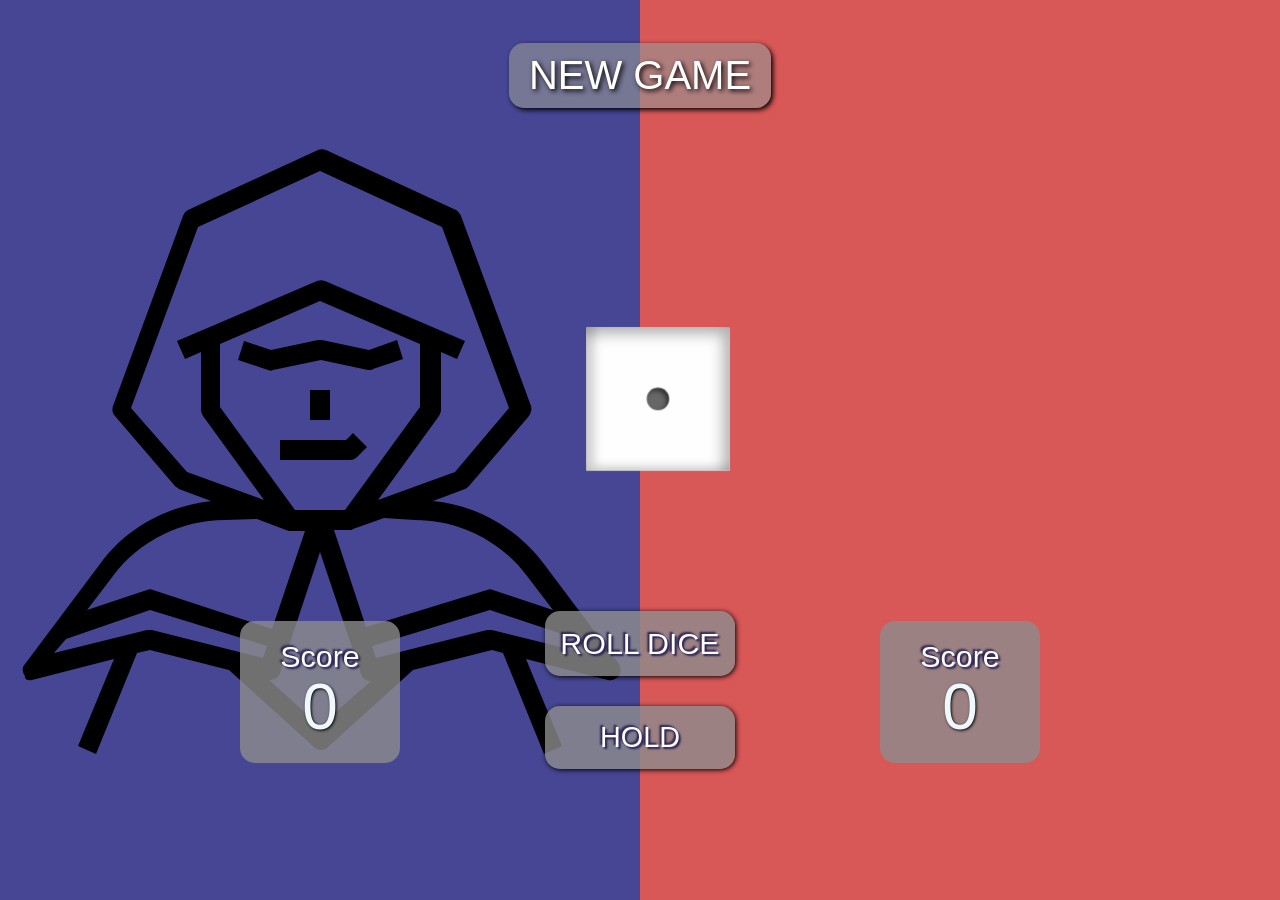
==== index.html @ d494096e "first commit" ====
<!DOCTYPE html>
<html lang="en">
<head>
    <meta charset="UTF-8">
    <meta http-equiv="X-UA-Compatible" content="IE=edge">
    <meta name="viewport" content="width=device-width, initial-scale=1.0">
    <title>Le super jeu de dés</title>
    <link rel="stylesheet" href="assets/css/reset.css">
    <link rel="stylesheet" href="assets/css/style.css">
</head>
<body>
    <main>
        
        <div class="containerInfos">
            <div class="newGame">
                <button >
                    <h2><i></i> NEW GAME</h2>
                </button>
            </div>
            <div class="diceContainer">
                <div class="dice">
                    <ol class="dice-list even-roll" data-roll="1" id="die-1">
                      <li class="dice-item" data-side="1">
                        <span class="dot"></span>
                      </li>
                      <li class="dice-item" data-side="2">
                        <span class="dot"></span>
                        <span class="dot"></span>
                      </li>
                      <li class="dice-item" data-side="3">
                        <span class="dot"></span>
                        <span class="dot"></span>
                        <span class="dot"></span>
                      </li>
                      <li class="dice-item" data-side="4">
                        <span class="dot"></span>
                        <span class="dot"></span>
                        <span class="dot"></span>
                        <span class="dot"></span>
                      </li>
                      <li class="dice-item" data-side="5">
                        <span class="dot"></span>
                        <span class="dot"></span>
                        <span class="dot"></span>
                        <span class="dot"></span>
                        <span class="dot"></span>
                      </li>
                      <li class="dice-item" data-side="6">
                        <span class="dot"></span>
                        <span class="dot"></span>
                        <span class="dot"></span>
                        <span class="dot"></span>
                        <span class="dot"></span>
                        <span class="dot"></span>
                      </li>
                    </ol>  
                </div>
            </div>
            <div class="player">
                    <button class="playerRoll">ROLL DICE</button>
                    <button class="playerHold">HOLD</button>
            </div>
        </div>

        <div class="container">
            <div class="player1">
                <div class="player1Name">
                    <h2></h2>
                    <p class="roundScore1"></p>
                </div>
                <div class=" score scorePlayer1">
                    <h3>Score</h3>
                    <p>0</p>
                </div>
            </div>
            <div class="player2">
                <div class="player2Name">
                    <h2></h2>
                    <p class="roundScore2"></p>
                </div>
                <div class="score scorePlayer2">
                    <h3>Score</h3>
                    <p>0</p>
                </div>
            </div>
        </div>

        
    </main>

    <script src="https://cdnjs.cloudflare.com/ajax/libs/gsap/3.9.1/gsap.min.js"></script>
    <script src="assets/js/script.js"></script>
</body>
</html>
---- assets/css/style.css ----
@charset "UTF-8";
/*
    Création du fond et des espaces de jeu
 */
body {
  font-family: 'Lato', sans-serif;
}

.container {
  width: 100vw;
  position: absolute;
  top: 0;
  z-index: -1;
}

.player1, .player2 {
  display: -webkit-box;
  display: -ms-flexbox;
  display: flex;
  -webkit-box-orient: vertical;
  -webkit-box-direction: normal;
      -ms-flex-direction: column;
          flex-direction: column;
  -webkit-box-align: center;
      -ms-flex-align: center;
          align-items: center;
  position: absolute;
  width: 50%;
  height: 100vh;
}

.player1 {
  left: 0;
  background: #464695 url("../images/AdobeStock_453070106.svg") no-repeat center;
}

.player2 {
  right: 0;
  background: #d85757 url("../images/fichier 1.svg") no-repeat center;
}

.player1Name, .player2Name {
  padding: 1vh 3vw;
  margin-top: 18vh;
  color: white;
  border-radius: 15px;
  text-align: center;
  font-size: 3em;
}

.score {
  position: relative;
  top: 49vh;
  padding: 20px 40px;
  border-radius: 15px;
  background: rgba(141, 140, 140, 0.8);
}

.score h3 {
  text-align: center;
  font-size: 1.9em;
  color: white;
  text-shadow: 2px 2px 2px #251d53, -2px -2px 2px #251d53;
}

/* 
    Création de l'interface des joueurs
*/
.containerInfos {
  width: 100vw;
  height: 100vh;
  display: -ms-grid;
  display: grid;
}

.newGame, .diceContainer, .player {
  margin: 0 auto;
  display: -webkit-box;
  display: -ms-flexbox;
  display: flex;
}

.newGame, .player {
  -webkit-box-orient: vertical;
  -webkit-box-direction: normal;
      -ms-flex-direction: column;
          flex-direction: column;
  -webkit-box-pack: center;
      -ms-flex-pack: center;
          justify-content: center;
  height: 20%;
  min-height: 150px;
}

.newGame button {
  font-size: 2.5em;
  color: white;
  text-shadow: 2px 2px 5px black;
  -webkit-box-shadow: 2px 2px 5px black;
          box-shadow: 2px 2px 5px black;
  background: rgba(150, 150, 150, 0.6);
  border-radius: 15px;
  padding: 10px 20px;
}

.newGame button:hover {
  background: rgba(141, 140, 140, 0.8);
  -webkit-box-shadow: 2px 2px 3px #aaaaaa;
          box-shadow: 2px 2px 3px #aaaaaa;
}

.player {
  -webkit-box-pack: justify;
      -ms-flex-pack: justify;
          justify-content: space-between;
}

.playerRoll, .playerHold {
  background-color: rgba(141, 140, 140, 0.8);
  padding: 15px;
  border-radius: 15px;
  -webkit-box-shadow: 1px 1px 5px black;
          box-shadow: 1px 1px 5px black;
  text-align: center;
  font-size: 1.9em;
  color: white;
  text-shadow: 2px 2px 2px #251d53, -2px -2px 2px #251d53;
}

.playerRoll:hover, .playerHold:hover {
  background-color: rgba(189, 184, 184, 0.8);
  -webkit-box-shadow: none;
          box-shadow: none;
}

.playerHold {
  font-size: 1.8em;
  margin-top: 30px;
}

p {
  text-align: center;
  margin: 5%;
  font-size: 4em;
  color: aliceblue;
  text-shadow: 1px 1px 3px black;
}

/*
    Création du dé
*/
.diceContainer {
  display: -webkit-box;
  display: -ms-flexbox;
  display: flex;
  -webkit-box-pack: center;
      -ms-flex-pack: center;
          justify-content: center;
  -webkit-box-align: center;
      -ms-flex-align: center;
          align-items: center;
  height: 60%;
  min-height: 200px;
}

.dice img {
  width: 200px;
  height: 200px;
}

.dice {
  -webkit-box-align: center;
      -ms-flex-align: center;
          align-items: center;
  display: -ms-grid;
  display: grid;
  grid-gap: 2rem;
  -ms-grid-columns: (minmax(8rem, 1fr))[auto-fit];
      grid-template-columns: repeat(auto-fit, minmax(8rem, 1fr));
  -ms-grid-rows: auto;
      grid-template-rows: auto;
  justify-items: center;
  padding: 2rem;
  -webkit-perspective: 600px;
          perspective: 600px;
}

.dice-list {
  display: -ms-grid;
  display: grid;
  -ms-grid-columns: 1fr;
      grid-template-columns: 1fr;
  -ms-grid-rows: 1fr;
      grid-template-rows: 1fr;
  height: 6rem;
  list-style-type: none;
  -webkit-transform-style: preserve-3d;
          transform-style: preserve-3d;
  width: 6rem;
}

.even-roll {
  -webkit-transition: -webkit-transform 1.5s ease-out;
  transition: -webkit-transform 1.5s ease-out;
  transition: transform 1.5s ease-out;
  transition: transform 1.5s ease-out, -webkit-transform 1.5s ease-out;
}

.odd-roll {
  -webkit-transition: -webkit-transform 1.25s ease-out;
  transition: -webkit-transform 1.25s ease-out;
  transition: transform 1.25s ease-out;
  transition: transform 1.25s ease-out, -webkit-transform 1.25s ease-out;
}

.dice-item {
  background-color: #fefefe;
  -webkit-box-shadow: inset -0.35rem 0.35rem 0.75rem rgba(0, 0, 0, 0.3), inset 0.5rem -0.25rem 0.5rem rgba(0, 0, 0, 0.15);
          box-shadow: inset -0.35rem 0.35rem 0.75rem rgba(0, 0, 0, 0.3), inset 0.5rem -0.25rem 0.5rem rgba(0, 0, 0, 0.15);
  display: -ms-grid;
  display: grid;
  -ms-grid-column: 1;
  grid-column: 1;
  -ms-grid-row: 1;
  grid-row: 1;
      grid-template-areas: "one two three" "four five six" "seven eight nine";
  -ms-grid-columns: (1fr)[3];
      grid-template-columns: repeat(3, 1fr);
  -ms-grid-rows: (1fr)[3];
      grid-template-rows: repeat(3, 1fr);
  height: 100%;
  padding: 1rem;
  width: 100%;
}

.dot {
  -ms-flex-item-align: center;
      -ms-grid-row-align: center;
      align-self: center;
  background-color: #676767;
  border-radius: 50%;
  -webkit-box-shadow: inset -0.15rem 0.15rem 0.25rem rgba(0, 0, 0, 0.5);
          box-shadow: inset -0.15rem 0.15rem 0.25rem rgba(0, 0, 0, 0.5);
  display: block;
  height: 1.25rem;
  -ms-grid-column-align: center;
      justify-self: center;
  width: 1.25rem;
}

.even-roll[data-roll="1"] {
  -webkit-transform: rotateX(360deg) rotateY(720deg) rotateZ(360deg);
          transform: rotateX(360deg) rotateY(720deg) rotateZ(360deg);
}

.even-roll[data-roll="2"] {
  -webkit-transform: rotateX(450deg) rotateY(720deg) rotateZ(360deg);
          transform: rotateX(450deg) rotateY(720deg) rotateZ(360deg);
}

.even-roll[data-roll="3"] {
  -webkit-transform: rotateX(360deg) rotateY(630deg) rotateZ(360deg);
          transform: rotateX(360deg) rotateY(630deg) rotateZ(360deg);
}

.even-roll[data-roll="4"] {
  -webkit-transform: rotateX(360deg) rotateY(810deg) rotateZ(360deg);
          transform: rotateX(360deg) rotateY(810deg) rotateZ(360deg);
}

.even-roll[data-roll="5"] {
  -webkit-transform: rotateX(270deg) rotateY(720deg) rotateZ(360deg);
          transform: rotateX(270deg) rotateY(720deg) rotateZ(360deg);
}

.even-roll[data-roll="6"] {
  -webkit-transform: rotateX(360deg) rotateY(900deg) rotateZ(360deg);
          transform: rotateX(360deg) rotateY(900deg) rotateZ(360deg);
}

.odd-roll[data-roll="1"] {
  -webkit-transform: rotateX(-360deg) rotateY(-720deg) rotateZ(-360deg);
          transform: rotateX(-360deg) rotateY(-720deg) rotateZ(-360deg);
}

.odd-roll[data-roll="2"] {
  -webkit-transform: rotateX(-270deg) rotateY(-720deg) rotateZ(-360deg);
          transform: rotateX(-270deg) rotateY(-720deg) rotateZ(-360deg);
}

.odd-roll[data-roll="3"] {
  -webkit-transform: rotateX(-360deg) rotateY(-810deg) rotateZ(-360deg);
          transform: rotateX(-360deg) rotateY(-810deg) rotateZ(-360deg);
}

.odd-roll[data-roll="4"] {
  -webkit-transform: rotateX(-360deg) rotateY(-630deg) rotateZ(-360deg);
          transform: rotateX(-360deg) rotateY(-630deg) rotateZ(-360deg);
}

.odd-roll[data-roll="5"] {
  -webkit-transform: rotateX(-450deg) rotateY(-720deg) rotateZ(-360deg);
          transform: rotateX(-450deg) rotateY(-720deg) rotateZ(-360deg);
}

.odd-roll[data-roll="6"] {
  -webkit-transform: rotateX(-360deg) rotateY(-900deg) rotateZ(-360deg);
          transform: rotateX(-360deg) rotateY(-900deg) rotateZ(-360deg);
}

[data-side="1"] {
  -webkit-transform: rotate3d(0, 0, 0, 90deg) translateZ(4rem);
          transform: rotate3d(0, 0, 0, 90deg) translateZ(4rem);
}

[data-side="2"] {
  -webkit-transform: rotate3d(-1, 0, 0, 90deg) translateZ(4rem);
          transform: rotate3d(-1, 0, 0, 90deg) translateZ(4rem);
}

[data-side="3"] {
  -webkit-transform: rotate3d(0, 1, 0, 90deg) translateZ(4rem);
          transform: rotate3d(0, 1, 0, 90deg) translateZ(4rem);
}

[data-side="4"] {
  -webkit-transform: rotate3d(0, -1, 0, 90deg) translateZ(4rem);
          transform: rotate3d(0, -1, 0, 90deg) translateZ(4rem);
}

[data-side="5"] {
  -webkit-transform: rotate3d(1, 0, 0, 90deg) translateZ(4rem);
          transform: rotate3d(1, 0, 0, 90deg) translateZ(4rem);
}

[data-side="6"] {
  -webkit-transform: rotate3d(1, 0, 0, 180deg) translateZ(4rem);
          transform: rotate3d(1, 0, 0, 180deg) translateZ(4rem);
}

[data-side="1"] .dot:nth-of-type(1) {
  -ms-grid-row: 2;
  -ms-grid-column: 2;
  grid-area: five;
}

[data-side="2"] .dot:nth-of-type(1) {
  -ms-grid-row: 1;
  -ms-grid-column: 1;
  grid-area: one;
}

[data-side="2"] .dot:nth-of-type(2) {
  -ms-grid-row: 3;
  -ms-grid-column: 3;
  grid-area: nine;
}

[data-side="3"] .dot:nth-of-type(1) {
  -ms-grid-row: 1;
  -ms-grid-column: 1;
  grid-area: one;
}

[data-side="3"] .dot:nth-of-type(2) {
  -ms-grid-row: 2;
  -ms-grid-column: 2;
  grid-area: five;
}

[data-side="3"] .dot:nth-of-type(3) {
  -ms-grid-row: 3;
  -ms-grid-column: 3;
  grid-area: nine;
}

[data-side="4"] .dot:nth-of-type(1) {
  -ms-grid-row: 1;
  -ms-grid-column: 1;
  grid-area: one;
}

[data-side="4"] .dot:nth-of-type(2) {
  -ms-grid-row: 1;
  -ms-grid-column: 3;
  grid-area: three;
}

[data-side="4"] .dot:nth-of-type(3) {
  -ms-grid-row: 3;
  -ms-grid-column: 1;
  grid-area: seven;
}

[data-side="4"] .dot:nth-of-type(4) {
  -ms-grid-row: 3;
  -ms-grid-column: 3;
  grid-area: nine;
}

[data-side="5"] .dot:nth-of-type(1) {
  -ms-grid-row: 1;
  -ms-grid-column: 1;
  grid-area: one;
}

[data-side="5"] .dot:nth-of-type(2) {
  -ms-grid-row: 1;
  -ms-grid-column: 3;
  grid-area: three;
}

[data-side="5"] .dot:nth-of-type(3) {
  -ms-grid-row: 2;
  -ms-grid-column: 2;
  grid-area: five;
}

[data-side="5"] .dot:nth-of-type(4) {
  -ms-grid-row: 3;
  -ms-grid-column: 1;
  grid-area: seven;
}

[data-side="5"] .dot:nth-of-type(5) {
  -ms-grid-row: 3;
  -ms-grid-column: 3;
  grid-area: nine;
}

[data-side="6"] .dot:nth-of-type(1) {
  -ms-grid-row: 1;
  -ms-grid-column: 1;
  grid-area: one;
}

[data-side="6"] .dot:nth-of-type(2) {
  -ms-grid-row: 1;
  -ms-grid-column: 3;
  grid-area: three;
}

[data-side="6"] .dot:nth-of-type(3) {
  -ms-grid-row: 2;
  -ms-grid-column: 1;
  grid-area: four;
}

[data-side="6"] .dot:nth-of-type(4) {
  -ms-grid-row: 2;
  -ms-grid-column: 3;
  grid-area: six;
}

[data-side="6"] .dot:nth-of-type(5) {
  -ms-grid-row: 3;
  -ms-grid-column: 1;
  grid-area: seven;
}

[data-side="6"] .dot:nth-of-type(6) {
  -ms-grid-row: 3;
  -ms-grid-column: 3;
  grid-area: nine;
}
/*# sourceMappingURL=style.css.map */
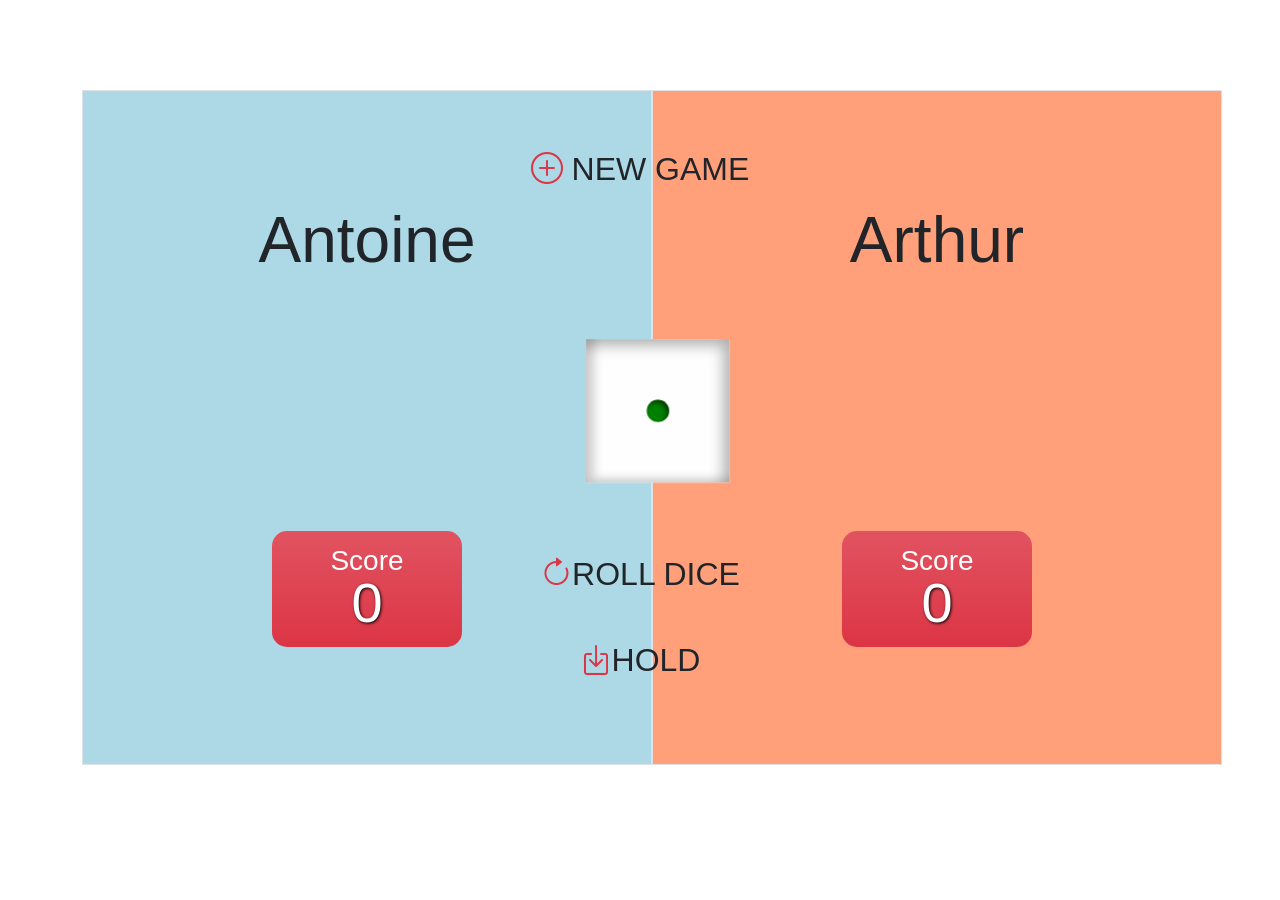
==== commit 159b9c7c: "fixed desktop bootstrap version" ====
--- a/index.html
+++ b/index.html
@@ -5,23 +5,24 @@
     <meta http-equiv="X-UA-Compatible" content="IE=edge">
     <meta name="viewport" content="width=device-width, initial-scale=1.0">
     <title>Le super jeu de dés</title>
+    <link href="https://cdn.jsdelivr.net/npm/bootstrap@5.1.3/dist/css/bootstrap.min.css" rel="stylesheet" integrity="sha384-1BmE4kWBq78iYhFldvKuhfTAU6auU8tT94WrHftjDbrCEXSU1oBoqyl2QvZ6jIW3" crossorigin="anonymous">
+    <link rel="stylesheet" href="https://cdn.jsdelivr.net/npm/bootstrap-icons@1.8.1/font/bootstrap-icons.css">
     <link rel="stylesheet" href="assets/css/reset.css">
     <link rel="stylesheet" href="assets/css/style.css">
 </head>
 <body>
-    <main>
-        
-        <div class="containerInfos">
-            <div class="newGame">
-                <button >
-                    <h2><i></i> NEW GAME</h2>
+    <main class="container position-absolute h-75 w-100 ">  
+        <div class="containerInfos container w-100 h-75 row align-items-center py-1 px-1">
+            <div class="newGame m-auto d-flex flex-column justify-content-center col-4">
+                <button class=" btn fs-2 text-center">
+                    <h2><i class="bi bi-plus-circle text-danger"></i> NEW GAME</h2>
                 </button>
             </div>
-            <div class="diceContainer">
+            <div class="diceContainer m-auto d-flex">
                 <div class="dice">
                     <ol class="dice-list even-roll" data-roll="1" id="die-1">
                       <li class="dice-item" data-side="1">
-                        <span class="dot"></span>
+                        <span class="dot dot_1"></span>
                       </li>
                       <li class="dice-item" data-side="2">
                         <span class="dot"></span>
@@ -56,34 +57,35 @@
                     </ol>  
                 </div>
             </div>
-            <div class="player">
-                    <button class="playerRoll">ROLL DICE</button>
-                    <button class="playerHold">HOLD</button>
+            <div class="player m-auto d-flex flex-column justify-content-space-between col-4">
+                    <button class="playerRoll btn fs-2  text-center"><i class="bi bi-arrow-clockwise text-danger"></i>ROLL DICE</button>
+                    <button class="playerHold btn fs-2 text-center my-4"><i class="bi bi-box-arrow-in-down text-danger"></i>HOLD</button>
             </div>
         </div>
-
-        <div class="container">
-            <div class="player1">
-                <div class="player1Name">
-                    <h2></h2>
-                    <p class="roundScore1"></p>
+        <div class="containerPlayer container position-absolute w-100 h-100 p-auto">
+            <div class="player1 position-absolute start-0 w-50 h-100 w-sm-100 f-sm-50 d-flex flex-column align-items-center justify-content-around border col-4">
+                <div class="player1Name text-center">
+                    <h2>Antoine</h2>
+                    <h4 class="win1 text-white fs-1 my-4 text-center"></h4>
+                    <p class="roundScore1 text-center m-5 text-white "></p>
                 </div>
-                <div class=" score scorePlayer1">
+                <div class=" score scorePlayer1 position-relative fs-3 bg-danger bg-gradient position-relative px-5 py-3 text-center text-white col-4">
                     <h3>Score</h3>
                     <p>0</p>
                 </div>
             </div>
-            <div class="player2">
-                <div class="player2Name">
-                    <h2></h2>
-                    <p class="roundScore2"></p>
+            <div class="player2 position-absolute end-0 w-50 h-100 w-sm-100 f-sm-50 d-flex flex-column align-items-center justify-content-around border col-4">
+                <div class="player2Name text-center">
+                    <h2>Arthur</h2>
+                    <h4 class="win2 text-white fs-1 my-4 text-center"></h4>
+                    <p class="roundScore2 text-center m-5 text-white"></p>
                 </div>
-                <div class="score scorePlayer2">
-                    <h3>Score</h3>
+                <div class="score scorePlayer2 position-relative fs-3 bg-danger bg-gradient position-relative px-5 py-3 text-center text-white col-4">
+                    <h3 >Score</h3>
                     <p>0</p>
                 </div>
             </div>
-        </div>
+            
 
         
     </main>
--- a/assets/css/style.css
+++ b/assets/css/style.css
@@ -4,146 +4,70 @@
  */
 body {
   font-family: 'Lato', sans-serif;
-}
-
-.container {
-  width: 100vw;
-  position: absolute;
-  top: 0;
-  z-index: -1;
-}
-
-.player1, .player2 {
   display: -webkit-box;
   display: -ms-flexbox;
   display: flex;
-  -webkit-box-orient: vertical;
-  -webkit-box-direction: normal;
-      -ms-flex-direction: column;
-          flex-direction: column;
+  -webkit-box-pack: center;
+      -ms-flex-pack: center;
+          justify-content: center;
   -webkit-box-align: center;
       -ms-flex-align: center;
           align-items: center;
-  position: absolute;
-  width: 50%;
-  height: 100vh;
+}
+
+.container {
+  top: 10%;
+  margin: auto;
+}
+
+.containerPlayer {
+  z-index: -1;
+  top: 0;
 }
 
 .player1 {
-  left: 0;
-  background: #464695 url("../images/AdobeStock_453070106.svg") no-repeat center;
+  background-color: lightblue;
 }
 
 .player2 {
-  right: 0;
-  background: #d85757 url("../images/fichier 1.svg") no-repeat center;
+  background-color: lightsalmon;
 }
 
 .player1Name, .player2Name {
-  padding: 1vh 3vw;
-  margin-top: 18vh;
-  color: white;
-  border-radius: 15px;
-  text-align: center;
-  font-size: 3em;
+  height: 10vh;
+  font-size: 4em;
+}
+
+p {
+  font-size: 2em;
+}
+
+/*
+  class active
+*/
+.active {
+  background-color: #ececec;
 }
 
 .score {
-  position: relative;
-  top: 49vh;
   padding: 20px 40px;
   border-radius: 15px;
-  background: rgba(141, 140, 140, 0.8);
-}
-
-.score h3 {
-  text-align: center;
-  font-size: 1.9em;
-  color: white;
-  text-shadow: 2px 2px 2px #251d53, -2px -2px 2px #251d53;
 }
 
 /* 
     Création de l'interface des joueurs
 */
-.containerInfos {
+.newGame, .player {
+  min-height: 150px;
+}
+
+p {
+  text-shadow: 1px 1px 3px black;
+}
+
+.win {
   width: 100vw;
-  height: 100vh;
-  display: -ms-grid;
-  display: grid;
-}
-
-.newGame, .diceContainer, .player {
-  margin: 0 auto;
-  display: -webkit-box;
-  display: -ms-flexbox;
-  display: flex;
-}
-
-.newGame, .player {
-  -webkit-box-orient: vertical;
-  -webkit-box-direction: normal;
-      -ms-flex-direction: column;
-          flex-direction: column;
-  -webkit-box-pack: center;
-      -ms-flex-pack: center;
-          justify-content: center;
-  height: 20%;
-  min-height: 150px;
-}
-
-.newGame button {
-  font-size: 2.5em;
-  color: white;
-  text-shadow: 2px 2px 5px black;
-  -webkit-box-shadow: 2px 2px 5px black;
-          box-shadow: 2px 2px 5px black;
-  background: rgba(150, 150, 150, 0.6);
-  border-radius: 15px;
-  padding: 10px 20px;
-}
-
-.newGame button:hover {
-  background: rgba(141, 140, 140, 0.8);
-  -webkit-box-shadow: 2px 2px 3px #aaaaaa;
-          box-shadow: 2px 2px 3px #aaaaaa;
-}
-
-.player {
-  -webkit-box-pack: justify;
-      -ms-flex-pack: justify;
-          justify-content: space-between;
-}
-
-.playerRoll, .playerHold {
-  background-color: rgba(141, 140, 140, 0.8);
-  padding: 15px;
-  border-radius: 15px;
-  -webkit-box-shadow: 1px 1px 5px black;
-          box-shadow: 1px 1px 5px black;
-  text-align: center;
-  font-size: 1.9em;
-  color: white;
-  text-shadow: 2px 2px 2px #251d53, -2px -2px 2px #251d53;
-}
-
-.playerRoll:hover, .playerHold:hover {
-  background-color: rgba(189, 184, 184, 0.8);
-  -webkit-box-shadow: none;
-          box-shadow: none;
-}
-
-.playerHold {
-  font-size: 1.8em;
-  margin-top: 30px;
-}
-
-p {
-  text-align: center;
-  margin: 5%;
-  font-size: 4em;
-  color: aliceblue;
-  text-shadow: 1px 1px 3px black;
+  background-color: #e0ae6d;
 }
 
 /*
@@ -163,11 +87,6 @@
   min-height: 200px;
 }
 
-.dice img {
-  width: 200px;
-  height: 200px;
-}
-
 .dice {
   -webkit-box-align: center;
       -ms-flex-align: center;
@@ -197,6 +116,7 @@
   -webkit-transform-style: preserve-3d;
           transform-style: preserve-3d;
   width: 6rem;
+  border-radius: 15px;
 }
 
 .even-roll {
@@ -230,16 +150,16 @@
       grid-template-columns: repeat(3, 1fr);
   -ms-grid-rows: (1fr)[3];
       grid-template-rows: repeat(3, 1fr);
-  height: 100%;
+  height: 133%;
   padding: 1rem;
-  width: 100%;
+  width: 133%;
 }
 
 .dot {
   -ms-flex-item-align: center;
       -ms-grid-row-align: center;
       align-self: center;
-  background-color: #676767;
+  background-color: #ff3a3a;
   border-radius: 50%;
   -webkit-box-shadow: inset -0.15rem 0.15rem 0.25rem rgba(0, 0, 0, 0.5);
           box-shadow: inset -0.15rem 0.15rem 0.25rem rgba(0, 0, 0, 0.5);
@@ -250,6 +170,10 @@
   width: 1.25rem;
 }
 
+.dot_1 {
+  background-color: green;
+}
+
 .even-roll[data-roll="1"] {
   -webkit-transform: rotateX(360deg) rotateY(720deg) rotateZ(360deg);
           transform: rotateX(360deg) rotateY(720deg) rotateZ(360deg);
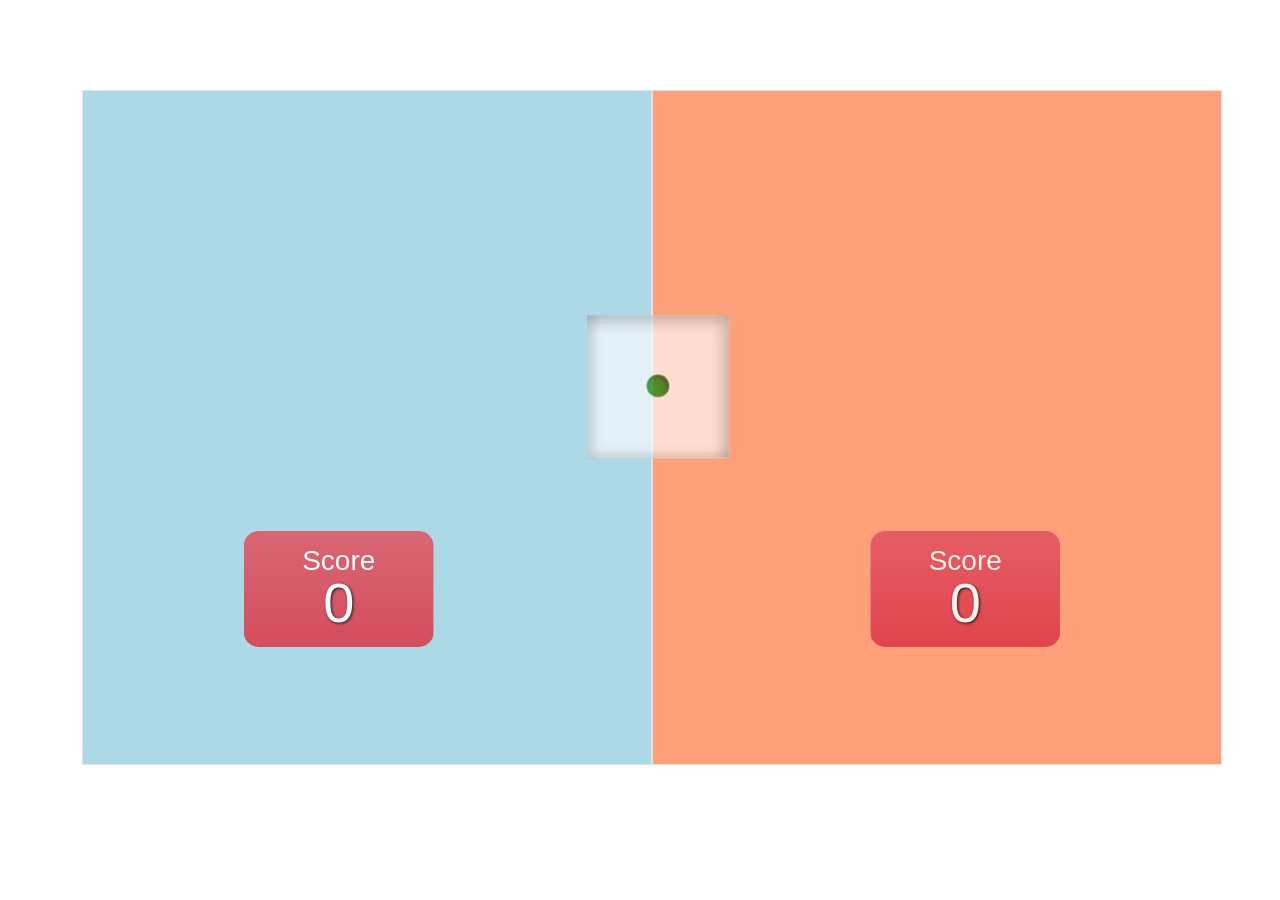
==== commit 6d6439e1: "added gsap openning animation" ====
--- a/index.html
+++ b/index.html
@@ -12,14 +12,14 @@
 </head>
 <body>
     <main class="container position-absolute h-75 w-100 ">  
-        <div class="containerInfos container w-100 h-75 row align-items-center py-1 px-1">
-            <div class="newGame m-auto d-flex flex-column justify-content-center col-4">
+        <div class="containerInfos container w-100 h-75 row align-items-center py-1 px-1 ">
+            <div class="newGame m-auto d-flex flex-column justify-content-center col-4 row">
                 <button class=" btn fs-2 text-center">
                     <h2><i class="bi bi-plus-circle text-danger"></i> NEW GAME</h2>
                 </button>
             </div>
-            <div class="diceContainer m-auto d-flex">
-                <div class="dice">
+            <div class="diceContainer m-auto d-flex justify-content-center align-items-center h-50">
+                <div class="dice p-2">
                     <ol class="dice-list even-roll" data-roll="1" id="die-1">
                       <li class="dice-item" data-side="1">
                         <span class="dot dot_1"></span>
@@ -57,15 +57,15 @@
                     </ol>  
                 </div>
             </div>
-            <div class="player m-auto d-flex flex-column justify-content-space-between col-4">
+            <div class="player m-auto d-flex flex-column justify-content-space-between col-4 row">
                     <button class="playerRoll btn fs-2  text-center"><i class="bi bi-arrow-clockwise text-danger"></i>ROLL DICE</button>
                     <button class="playerHold btn fs-2 text-center my-4"><i class="bi bi-box-arrow-in-down text-danger"></i>HOLD</button>
             </div>
         </div>
         <div class="containerPlayer container position-absolute w-100 h-100 p-auto">
-            <div class="player1 position-absolute start-0 w-50 h-100 w-sm-100 f-sm-50 d-flex flex-column align-items-center justify-content-around border col-4">
+            <div class="player1 position-absolute  start-0 w-50 h-100 w-sm-100 f-sm-50 d-flex flex-column align-items-center justify-content-around border col-4">
                 <div class="player1Name text-center">
-                    <h2>Antoine</h2>
+                    <h2></h2>
                     <h4 class="win1 text-white fs-1 my-4 text-center"></h4>
                     <p class="roundScore1 text-center m-5 text-white "></p>
                 </div>
@@ -74,9 +74,9 @@
                     <p>0</p>
                 </div>
             </div>
-            <div class="player2 position-absolute end-0 w-50 h-100 w-sm-100 f-sm-50 d-flex flex-column align-items-center justify-content-around border col-4">
+            <div class="player2 position-absolute  end-0 w-50 h-100 w-sm-100 f-sm-50 d-flex flex-column align-items-center justify-content-around border col-4">
                 <div class="player2Name text-center">
-                    <h2>Arthur</h2>
+                    <h2></h2>
                     <h4 class="win2 text-white fs-1 my-4 text-center"></h4>
                     <p class="roundScore2 text-center m-5 text-white"></p>
                 </div>
--- a/assets/css/style.css
+++ b/assets/css/style.css
@@ -27,10 +27,14 @@
 
 .player1 {
   background-color: lightblue;
+  top: -100px;
+  opacity: 0;
 }
 
 .player2 {
   background-color: lightsalmon;
+  top: 100px;
+  opacity: 0;
 }
 
 .player1Name, .player2Name {
@@ -54,6 +58,16 @@
   border-radius: 15px;
 }
 
+.scorePlayer1 {
+  opacity: 0;
+  left: -200px;
+}
+
+.scorePlayer2 {
+  opacity: 0;
+  right: -200px;
+}
+
 /* 
     Création de l'interface des joueurs
 */
@@ -61,6 +75,10 @@
   min-height: 150px;
 }
 
+.newGame, .player, .dice {
+  opacity: 0;
+}
+
 p {
   text-shadow: 1px 1px 3px black;
 }
@@ -74,23 +92,11 @@
     Création du dé
 */
 .diceContainer {
-  display: -webkit-box;
-  display: -ms-flexbox;
-  display: flex;
-  -webkit-box-pack: center;
-      -ms-flex-pack: center;
-          justify-content: center;
-  -webkit-box-align: center;
-      -ms-flex-align: center;
-          align-items: center;
   height: 60%;
   min-height: 200px;
 }
 
 .dice {
-  -webkit-box-align: center;
-      -ms-flex-align: center;
-          align-items: center;
   display: -ms-grid;
   display: grid;
   grid-gap: 2rem;
@@ -99,7 +105,6 @@
   -ms-grid-rows: auto;
       grid-template-rows: auto;
   justify-items: center;
-  padding: 2rem;
   -webkit-perspective: 600px;
           perspective: 600px;
 }
@@ -116,7 +121,7 @@
   -webkit-transform-style: preserve-3d;
           transform-style: preserve-3d;
   width: 6rem;
-  border-radius: 15px;
+  border-radius: 50%;
 }
 
 .even-roll {
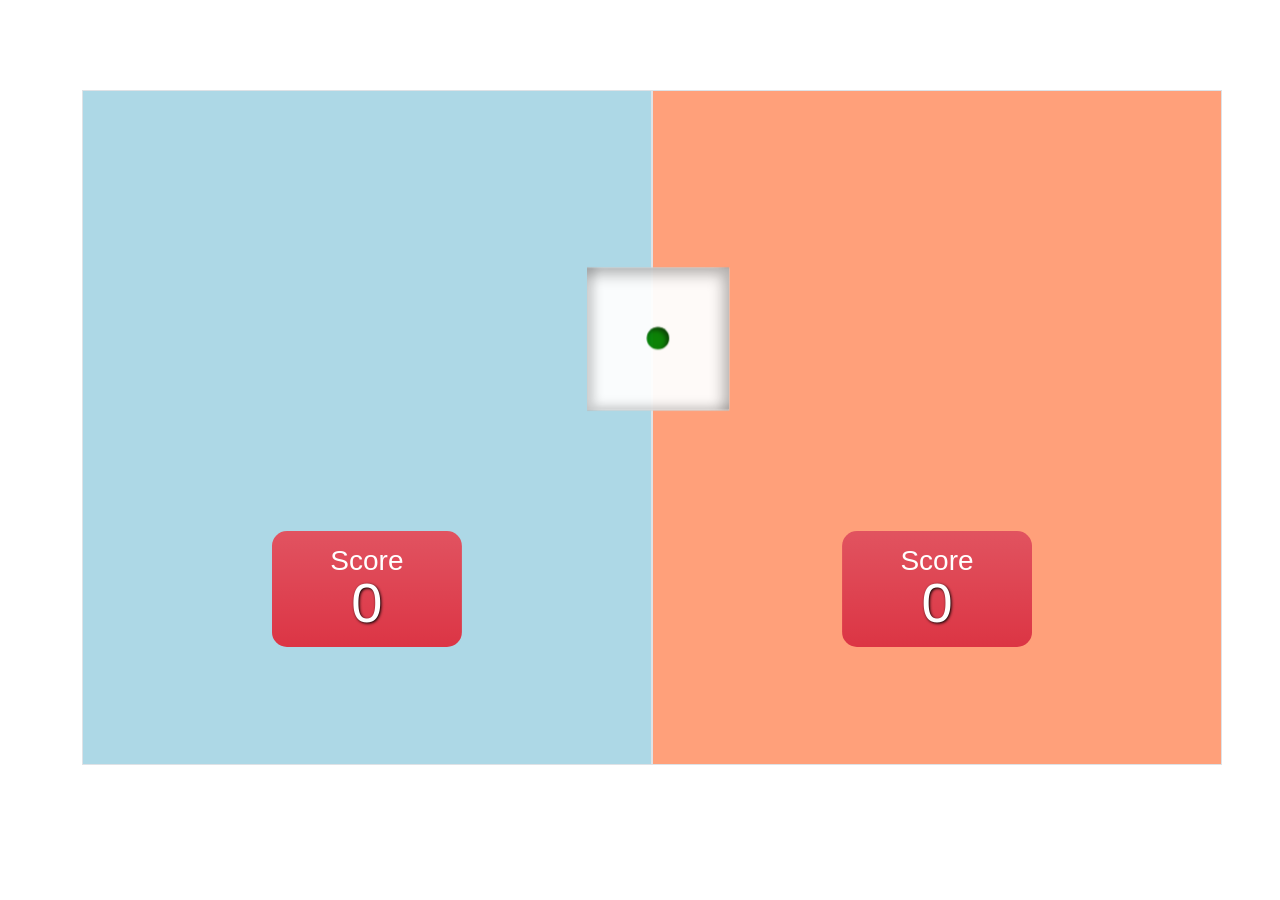
==== commit 6aa9a064: "added bootstrap upgrade" ====
--- a/index.html
+++ b/index.html
@@ -12,13 +12,13 @@
 </head>
 <body>
     <main class="container position-absolute h-75 w-100 ">  
-        <div class="containerInfos container w-100 h-75 row align-items-center py-1 px-1 ">
-            <div class="newGame m-auto d-flex flex-column justify-content-center col-4 row">
+        <div class="containerInfos container w-100 h-75 align-items-center py-1 px-1 ">
+            <div class="newGame m-auto d-flex flex-column justify-content-center col-md-6 col-sm-8 row">
                 <button class=" btn fs-2 text-center">
                     <h2><i class="bi bi-plus-circle text-danger"></i> NEW GAME</h2>
                 </button>
             </div>
-            <div class="diceContainer m-auto d-flex justify-content-center align-items-center h-50">
+            <div class="diceContainer m-auto d-flex justify-content-center align-items-center h-50 row">
                 <div class="dice p-2">
                     <ol class="dice-list even-roll" data-roll="1" id="die-1">
                       <li class="dice-item" data-side="1">
@@ -57,13 +57,14 @@
                     </ol>  
                 </div>
             </div>
-            <div class="player m-auto d-flex flex-column justify-content-space-between col-4 row">
-                    <button class="playerRoll btn fs-2  text-center"><i class="bi bi-arrow-clockwise text-danger"></i>ROLL DICE</button>
-                    <button class="playerHold btn fs-2 text-center my-4"><i class="bi bi-box-arrow-in-down text-danger"></i>HOLD</button>
+            <div class="player m-auto my-2 d-flex flex-column justify-content-space-between col-3 row">
+                    <button class="playerRoll btn fs-5 fs-lg-2 text-center"><i class="bi bi-arrow-clockwise text-danger"></i>ROLL DICE</button>
+                    <button class="playerHold btn fs-5 fs-lg-2 text-center my-4"><i class="bi bi-box-arrow-in-down text-danger"></i>HOLD</button>
             </div>
         </div>
+        
         <div class="containerPlayer container position-absolute w-100 h-100 p-auto">
-            <div class="player1 position-absolute  start-0 w-50 h-100 w-sm-100 f-sm-50 d-flex flex-column align-items-center justify-content-around border col-4">
+            <div class="player1 position-absolute  start-0 w-50 h-100 w-sm-100 f-sm-50 d-flex flex-column align-items-center justify-content-around border">
                 <div class="player1Name text-center">
                     <h2></h2>
                     <h4 class="win1 text-white fs-1 my-4 text-center"></h4>
--- a/assets/css/style.css
+++ b/assets/css/style.css
@@ -88,6 +88,10 @@
   background-color: #e0ae6d;
 }
 
+h4 {
+  opacity: 0;
+}
+
 /*
     Création du dé
 */
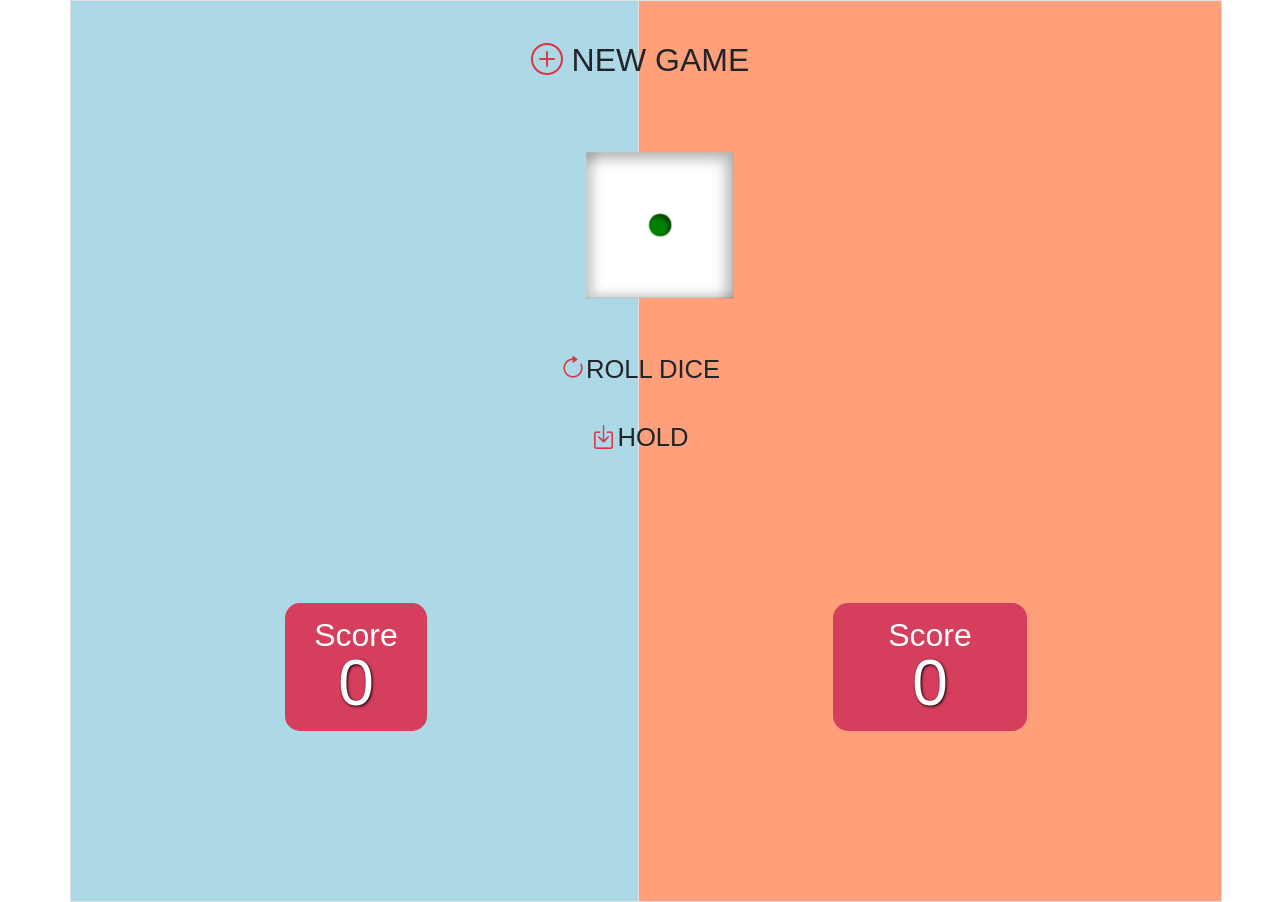
==== commit 8672dc18: "added responsive design" ====
--- a/index.html
+++ b/index.html
@@ -10,87 +10,80 @@
     <link rel="stylesheet" href="assets/css/reset.css">
     <link rel="stylesheet" href="assets/css/style.css">
 </head>
-<body>
-    <main class="container position-absolute h-75 w-100 ">  
-        <div class="containerInfos container w-100 h-75 align-items-center py-1 px-1 ">
-            <div class="newGame m-auto d-flex flex-column justify-content-center col-md-6 col-sm-8 row">
-                <button class=" btn fs-2 text-center">
-                    <h2><i class="bi bi-plus-circle text-danger"></i> NEW GAME</h2>
-                </button>
-            </div>
-            <div class="diceContainer m-auto d-flex justify-content-center align-items-center h-50 row">
-                <div class="dice p-2">
-                    <ol class="dice-list even-roll" data-roll="1" id="die-1">
-                      <li class="dice-item" data-side="1">
-                        <span class="dot dot_1"></span>
-                      </li>
-                      <li class="dice-item" data-side="2">
-                        <span class="dot"></span>
-                        <span class="dot"></span>
-                      </li>
-                      <li class="dice-item" data-side="3">
-                        <span class="dot"></span>
-                        <span class="dot"></span>
-                        <span class="dot"></span>
-                      </li>
-                      <li class="dice-item" data-side="4">
-                        <span class="dot"></span>
-                        <span class="dot"></span>
-                        <span class="dot"></span>
-                        <span class="dot"></span>
-                      </li>
-                      <li class="dice-item" data-side="5">
-                        <span class="dot"></span>
-                        <span class="dot"></span>
-                        <span class="dot"></span>
-                        <span class="dot"></span>
-                        <span class="dot"></span>
-                      </li>
-                      <li class="dice-item" data-side="6">
-                        <span class="dot"></span>
-                        <span class="dot"></span>
-                        <span class="dot"></span>
-                        <span class="dot"></span>
-                        <span class="dot"></span>
-                        <span class="dot"></span>
-                      </li>
-                    </ol>  
-                </div>
-            </div>
-            <div class="player m-auto my-2 d-flex flex-column justify-content-space-between col-3 row">
-                    <button class="playerRoll btn fs-5 fs-lg-2 text-center"><i class="bi bi-arrow-clockwise text-danger"></i>ROLL DICE</button>
-                    <button class="playerHold btn fs-5 fs-lg-2 text-center my-4"><i class="bi bi-box-arrow-in-down text-danger"></i>HOLD</button>
+<body class="border-0">  
+    <div class="containerInfos text-center">
+        <div class="newGame m-auto d-flex flex-column justify-content-center col-md-4 col-sm-8">
+            <button class=" btn fs-2">
+                <h2><i class="bi bi-plus-circle text-danger"></i> NEW GAME</h2>
+            </button>
+        </div>
+        <div class="diceContainer d-flex justify-content-center align-items-center">
+            <div class="dice p-2">
+                <ol class="dice-list even-roll" data-roll="1" id="die-1">
+                  <li class="dice-item" data-side="1">
+                    <span class="dot dot_1"></span>
+                  </li>
+                  <li class="dice-item" data-side="2">
+                    <span class="dot"></span>
+                    <span class="dot"></span>
+                  </li>
+                  <li class="dice-item" data-side="3">
+                    <span class="dot"></span>
+                    <span class="dot"></span>
+                    <span class="dot"></span>
+                  </li>
+                  <li class="dice-item" data-side="4">
+                    <span class="dot"></span>
+                    <span class="dot"></span>
+                    <span class="dot"></span>
+                    <span class="dot"></span>
+                  </li>
+                  <li class="dice-item" data-side="5">
+                    <span class="dot"></span>
+                    <span class="dot"></span>
+                    <span class="dot"></span>
+                    <span class="dot"></span>
+                    <span class="dot"></span>
+                  </li>
+                  <li class="dice-item" data-side="6">
+                    <span class="dot"></span>
+                    <span class="dot"></span>
+                    <span class="dot"></span>
+                    <span class="dot"></span>
+                    <span class="dot"></span>
+                    <span class="dot"></span>
+                  </li>
+                </ol>  
             </div>
         </div>
-        
+        <div class="player m-auto text-center d-flex flex-column justify-content-center align-items-center col-3">
+        <button class="playerRoll btn"><i class="bi bi-arrow-clockwise text-danger"></i>ROLL DICE</button>
+        <button class="playerHold btn my-3"><i class="bi bi-box-arrow-in-down text-danger"></i>HOLD</button>
         <div class="containerPlayer container position-absolute w-100 h-100 p-auto">
-            <div class="player1 position-absolute  start-0 w-50 h-100 w-sm-100 f-sm-50 d-flex flex-column align-items-center justify-content-around border">
-                <div class="player1Name text-center">
-                    <h2></h2>
-                    <h4 class="win1 text-white fs-1 my-4 text-center"></h4>
-                    <p class="roundScore1 text-center m-5 text-white "></p>
-                </div>
-                <div class=" score scorePlayer1 position-relative fs-3 bg-danger bg-gradient position-relative px-5 py-3 text-center text-white col-4">
-                    <h3>Score</h3>
-                    <p>0</p>
-                </div>
-            </div>
-            <div class="player2 position-absolute  end-0 w-50 h-100 w-sm-100 f-sm-50 d-flex flex-column align-items-center justify-content-around border col-4">
-                <div class="player2Name text-center">
-                    <h2></h2>
-                    <h4 class="win2 text-white fs-1 my-4 text-center"></h4>
-                    <p class="roundScore2 text-center m-5 text-white"></p>
-                </div>
-                <div class="score scorePlayer2 position-relative fs-3 bg-danger bg-gradient position-relative px-5 py-3 text-center text-white col-4">
-                    <h3 >Score</h3>
-                    <p>0</p>
-                </div>
-            </div>
-            
-
-        
-    </main>
-
+          <div class="player1 position-relative start-0 w-50 h-100 d-flex flex-column align-items-center justify-content-around border col-6">
+              <div class="player1Name text-center">
+                  <h2></h2>
+                  <h4 class="win1 text-white fs-1 my-4 text-center"></h4>
+                  <p class="roundScore1 text-center m-5 text-white "></p>
+              </div>
+              <div class="score scorePlayer1 position-relative px-auto py-3 text-center text-white col-4 col-md-3">
+                  <h3 >Score</h3>
+                  <p>0</p>
+              </div>
+          </div>
+          <div class="player2 position-absolute end-0 w-50 h-100 d-flex flex-column align-items-center justify-content-around border col-6">
+              <div class="player2Name">
+                  <h2></h2>
+                  <h4 class="win2 text-white fs-1 my-4 text-center"></h4>
+                  <p class="roundScore2 text-center m-5 text-white"></p>
+              </div>
+              <div class="score scorePlayer2 position-relative px-auto py-3 text-center text-white col-4 ">
+                  <h3 >Score</h3>
+                  <p>0</p>
+              </div>
+          </div>
+        </div>
+    </div>
     <script src="https://cdnjs.cloudflare.com/ajax/libs/gsap/3.9.1/gsap.min.js"></script>
     <script src="assets/js/script.js"></script>
 </body>
--- a/assets/css/style.css
+++ b/assets/css/style.css
@@ -4,25 +4,16 @@
  */
 body {
   font-family: 'Lato', sans-serif;
-  display: -webkit-box;
-  display: -ms-flexbox;
-  display: flex;
-  -webkit-box-pack: center;
-      -ms-flex-pack: center;
-          justify-content: center;
-  -webkit-box-align: center;
-      -ms-flex-align: center;
-          align-items: center;
+  padding: auto;
 }
 
 .container {
-  top: 10%;
-  margin: auto;
+  z-index: -1;
 }
 
 .containerPlayer {
-  z-index: -1;
   top: 0;
+  width: 100vw;
 }
 
 .player1 {
@@ -54,8 +45,11 @@
 }
 
 .score {
-  padding: 20px 40px;
+  min-width: 100px;
   border-radius: 15px;
+  padding: auto;
+  font-size: 2em;
+  background-color: #d63e5d;
 }
 
 .scorePlayer1 {
@@ -72,7 +66,7 @@
     Création de l'interface des joueurs
 */
 .newGame, .player {
-  min-height: 150px;
+  min-height: 200px;
 }
 
 .newGame, .player, .dice {
@@ -81,6 +75,10 @@
 
 p {
   text-shadow: 1px 1px 3px black;
+}
+
+.player button {
+  font-size: 1.6em;
 }
 
 .win {
@@ -95,15 +93,10 @@
 /*
     Création du dé
 */
-.diceContainer {
-  height: 60%;
-  min-height: 200px;
-}
-
 .dice {
   display: -ms-grid;
   display: grid;
-  grid-gap: 2rem;
+  grid-gap: 4rem;
   -ms-grid-columns: (minmax(8rem, 1fr))[auto-fit];
       grid-template-columns: repeat(auto-fit, minmax(8rem, 1fr));
   -ms-grid-rows: auto;
@@ -116,16 +109,13 @@
 .dice-list {
   display: -ms-grid;
   display: grid;
-  -ms-grid-columns: 1fr;
-      grid-template-columns: 1fr;
-  -ms-grid-rows: 1fr;
-      grid-template-rows: 1fr;
-  height: 6rem;
+  -ms-grid-columns: 0.5fr;
+      grid-template-columns: 0.5fr;
+  -ms-grid-rows: 0.5fr;
+      grid-template-rows: 0.5fr;
   list-style-type: none;
   -webkit-transform-style: preserve-3d;
           transform-style: preserve-3d;
-  width: 6rem;
-  border-radius: 50%;
 }
 
 .even-roll {
@@ -143,7 +133,7 @@
 }
 
 .dice-item {
-  background-color: #fefefe;
+  background-color: #ffffff;
   -webkit-box-shadow: inset -0.35rem 0.35rem 0.75rem rgba(0, 0, 0, 0.3), inset 0.5rem -0.25rem 0.5rem rgba(0, 0, 0, 0.15);
           box-shadow: inset -0.35rem 0.35rem 0.75rem rgba(0, 0, 0, 0.3), inset 0.5rem -0.25rem 0.5rem rgba(0, 0, 0, 0.15);
   display: -ms-grid;
@@ -159,9 +149,9 @@
       grid-template-columns: repeat(3, 1fr);
   -ms-grid-rows: (1fr)[3];
       grid-template-rows: repeat(3, 1fr);
-  height: 133%;
-  padding: 1rem;
-  width: 133%;
+  height: 100%;
+  padding: 1.1rem;
+  width: 100%;
 }
 
 .dot {
@@ -398,4 +388,24 @@
   -ms-grid-column: 3;
   grid-area: nine;
 }
+
+@media screen and (max-width: 540px) {
+  .container {
+    top: 0;
+    width: 100vw;
+    height: 100%;
+  }
+  .newGame {
+    font-size: 3em;
+  }
+  .score {
+    width: 20%;
+    font-size: 1em;
+    background: rgba(221, 70, 70, 0.4);
+  }
+  .player1Name, .player2Name {
+    margin-top: 25vh;
+    font-size: 1.5em;
+  }
+}
 /*# sourceMappingURL=style.css.map */
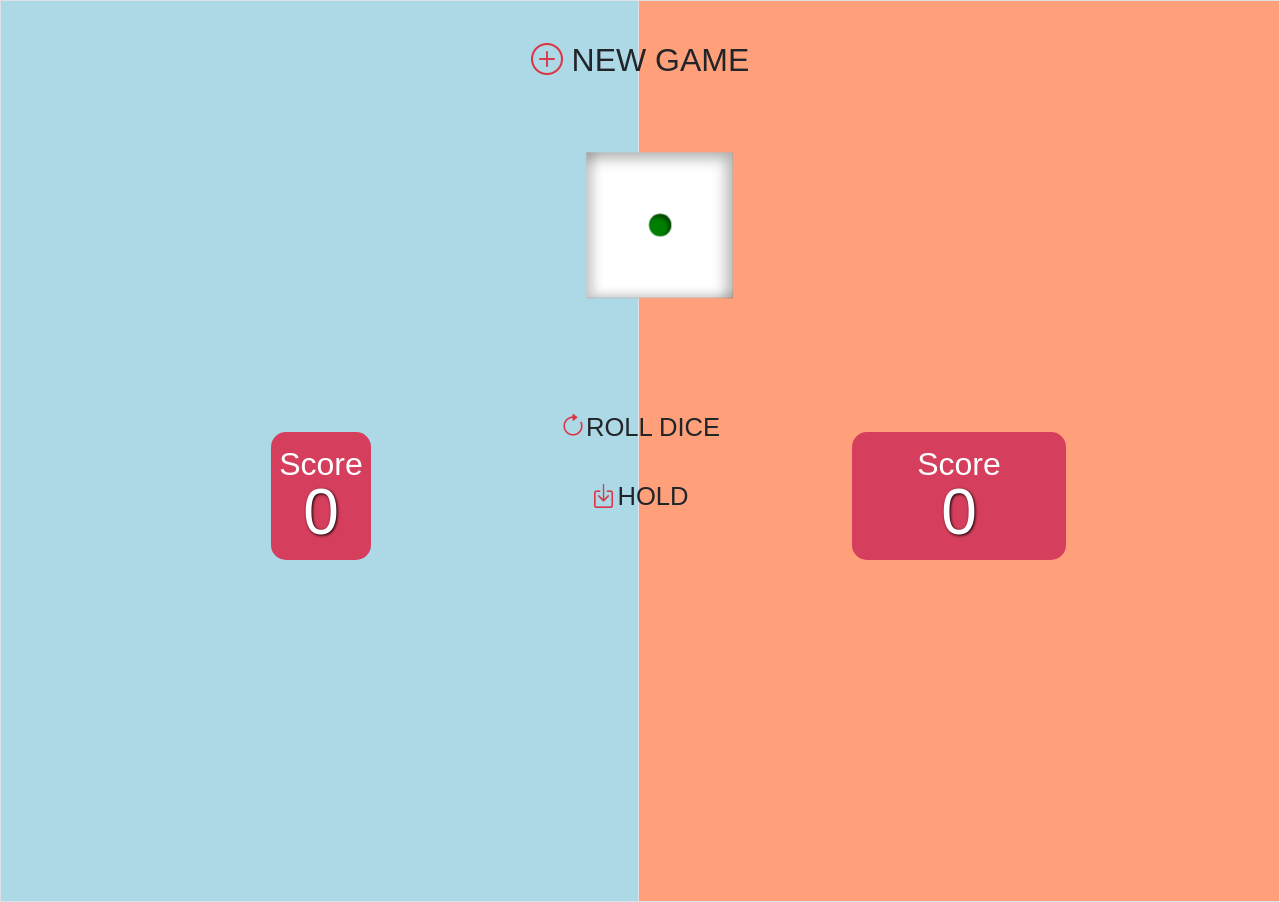
==== commit 068e4ffc: "correction responsive" ====
--- a/index.html
+++ b/index.html
@@ -10,68 +10,69 @@
     <link rel="stylesheet" href="assets/css/reset.css">
     <link rel="stylesheet" href="assets/css/style.css">
 </head>
-<body class="border-0">  
+<body>  
     <div class="containerInfos text-center">
-        <div class="newGame m-auto d-flex flex-column justify-content-center col-md-4 col-sm-8">
+      <div class="newGame m-auto d-flex flex-column justify-content-center col-md-4 col-sm-8">
             <button class=" btn fs-2">
                 <h2><i class="bi bi-plus-circle text-danger"></i> NEW GAME</h2>
             </button>
-        </div>
-        <div class="diceContainer d-flex justify-content-center align-items-center">
-            <div class="dice p-2">
-                <ol class="dice-list even-roll" data-roll="1" id="die-1">
-                  <li class="dice-item" data-side="1">
-                    <span class="dot dot_1"></span>
-                  </li>
-                  <li class="dice-item" data-side="2">
-                    <span class="dot"></span>
-                    <span class="dot"></span>
-                  </li>
-                  <li class="dice-item" data-side="3">
-                    <span class="dot"></span>
-                    <span class="dot"></span>
-                    <span class="dot"></span>
-                  </li>
-                  <li class="dice-item" data-side="4">
-                    <span class="dot"></span>
-                    <span class="dot"></span>
-                    <span class="dot"></span>
-                    <span class="dot"></span>
-                  </li>
-                  <li class="dice-item" data-side="5">
-                    <span class="dot"></span>
-                    <span class="dot"></span>
-                    <span class="dot"></span>
-                    <span class="dot"></span>
-                    <span class="dot"></span>
-                  </li>
-                  <li class="dice-item" data-side="6">
-                    <span class="dot"></span>
-                    <span class="dot"></span>
-                    <span class="dot"></span>
-                    <span class="dot"></span>
-                    <span class="dot"></span>
-                    <span class="dot"></span>
-                  </li>
-                </ol>  
+      </div>
+      <div class="diceContainer d-flex justify-content-center align-items-center">
+          <div class="dice p-2">
+              <ol class="dice-list even-roll" data-roll="1" id="die-1">
+                <li class="dice-item" data-side="1">
+                  <span class="dot dot_1"></span>
+                </li>
+                <li class="dice-item" data-side="2">
+                  <span class="dot"></span>
+                  <span class="dot"></span>
+                </li>
+                <li class="dice-item" data-side="3">
+                  <span class="dot"></span>
+                  <span class="dot"></span>
+                  <span class="dot"></span>
+                </li>
+                <li class="dice-item" data-side="4">
+                  <span class="dot"></span>
+                  <span class="dot"></span>
+                  <span class="dot"></span>
+                  <span class="dot"></span>
+                </li>
+                <li class="dice-item" data-side="5">
+                  <span class="dot"></span>
+                  <span class="dot"></span>
+                  <span class="dot"></span>
+                  <span class="dot"></span>
+                  <span class="dot"></span>
+                </li>
+                <li class="dice-item" data-side="6">
+                  <span class="dot"></span>
+                  <span class="dot"></span>
+                  <span class="dot"></span>
+                  <span class="dot"></span>
+                  <span class="dot"></span>
+                  <span class="dot"></span>
+                </li>
+              </ol>  
+          </div>
+      </div>
+      <div class="player m-auto text-center d-flex flex-column justify-content-center align-items-center col-3">
+        <button class="playerRoll btn"><i class="bi bi-arrow-clockwise text-danger"></i>ROLL DICE</button>
+        <button class="playerHold btn my-3"><i class="bi bi-box-arrow-in-down text-danger"></i>HOLD</button>
+      </div>
+      <div class="containerPlayer position-absolute w-100 h-100 p-auto">
+        <div class="player1 position-relative start-0 w-50 h-100 d-flex flex-column align-items-center justify-content-center border">
+            <div class="player1Name text-center ">
+                <h2></h2>
+                <h4 class="win1 text-white fs-1 my-4 text-center"></h4>
+                <p class="roundScore1 text-center text-white "></p>
+            </div>
+            <div class="score scorePlayer1 position-relative px-auto py-3 text-center text-white">
+                <h3 >Score</h3>
+                <p>0</p>
             </div>
         </div>
-        <div class="player m-auto text-center d-flex flex-column justify-content-center align-items-center col-3">
-        <button class="playerRoll btn"><i class="bi bi-arrow-clockwise text-danger"></i>ROLL DICE</button>
-        <button class="playerHold btn my-3"><i class="bi bi-box-arrow-in-down text-danger"></i>HOLD</button>
-        <div class="containerPlayer container position-absolute w-100 h-100 p-auto">
-          <div class="player1 position-relative start-0 w-50 h-100 d-flex flex-column align-items-center justify-content-around border col-6">
-              <div class="player1Name text-center">
-                  <h2></h2>
-                  <h4 class="win1 text-white fs-1 my-4 text-center"></h4>
-                  <p class="roundScore1 text-center m-5 text-white "></p>
-              </div>
-              <div class="score scorePlayer1 position-relative px-auto py-3 text-center text-white col-4 col-md-3">
-                  <h3 >Score</h3>
-                  <p>0</p>
-              </div>
-          </div>
-          <div class="player2 position-absolute end-0 w-50 h-100 d-flex flex-column align-items-center justify-content-around border col-6">
+        <div class="player2 position-absolute end-0 w-50 h-100 d-flex flex-column align-items-center justify-content-center border ">
               <div class="player2Name">
                   <h2></h2>
                   <h4 class="win2 text-white fs-1 my-4 text-center"></h4>
@@ -81,8 +82,9 @@
                   <h3 >Score</h3>
                   <p>0</p>
               </div>
-          </div>
         </div>
+      </div>
+      </div>
     </div>
     <script src="https://cdnjs.cloudflare.com/ajax/libs/gsap/3.9.1/gsap.min.js"></script>
     <script src="assets/js/script.js"></script>
--- a/assets/css/style.css
+++ b/assets/css/style.css
@@ -7,7 +7,7 @@
   padding: auto;
 }
 
-.container {
+.containerPlayer {
   z-index: -1;
 }
 
@@ -78,6 +78,7 @@
 }
 
 .player button {
+  margin-top: 10vh;
   font-size: 1.6em;
 }
 
@@ -398,14 +399,18 @@
   .newGame {
     font-size: 3em;
   }
-  .score {
-    width: 20%;
-    font-size: 1em;
-    background: rgba(221, 70, 70, 0.4);
-  }
   .player1Name, .player2Name {
-    margin-top: 25vh;
+    margin-top: 15vh;
     font-size: 1.5em;
   }
+  .score {
+    margin-top: 6vh;
+    font-size: 1em;
+    background: rgba(221, 70, 70, 0.8);
+  }
+  .player button {
+    font-size: 1.2em;
+    margin: 5vh auto;
+  }
 }
 /*# sourceMappingURL=style.css.map */
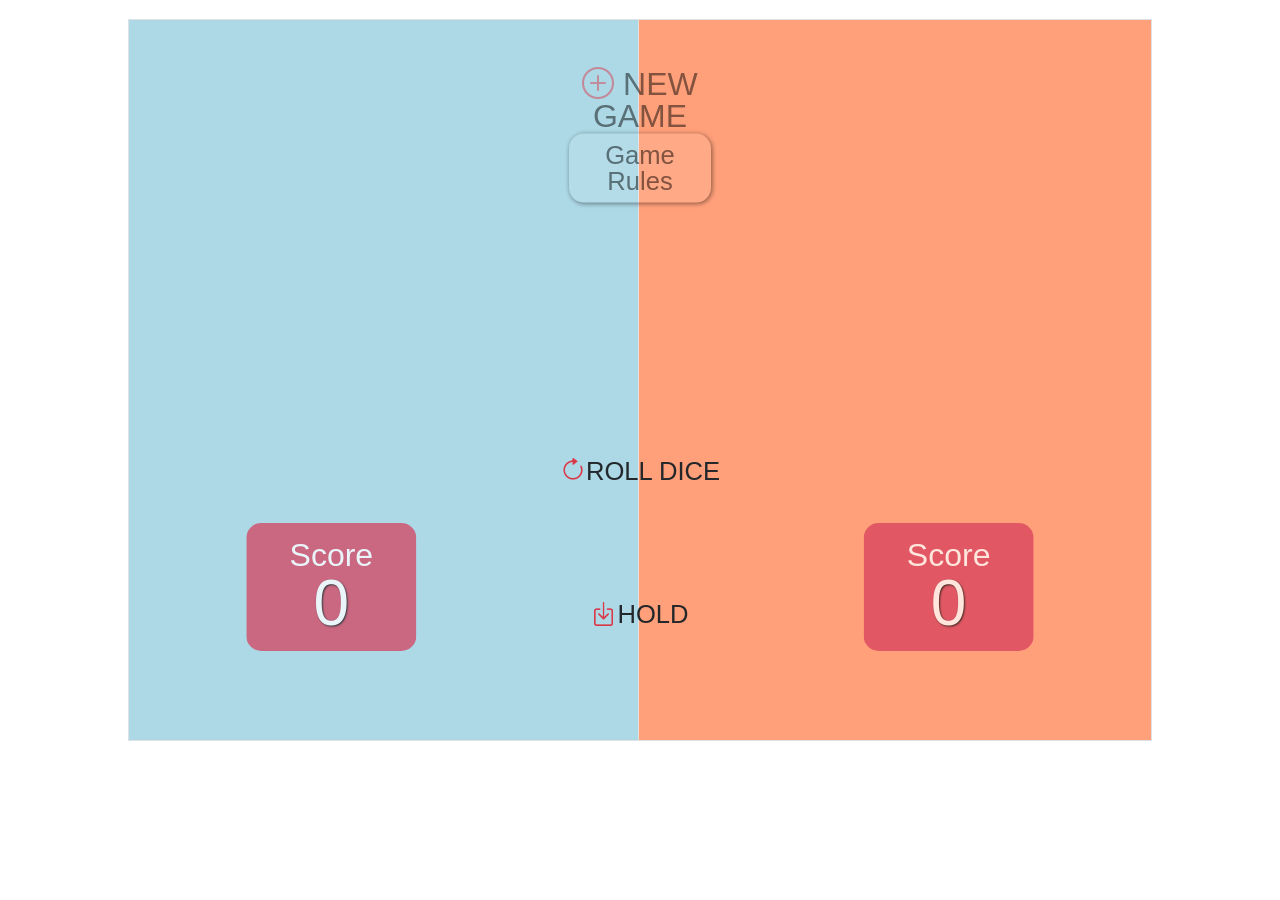
==== commit a4160d95: "Final commit upgrade responsive and add game Rules" ====
--- a/index.html
+++ b/index.html
@@ -11,11 +11,28 @@
     <link rel="stylesheet" href="assets/css/style.css">
 </head>
 <body>  
-    <div class="containerInfos text-center">
-      <div class="newGame m-auto d-flex flex-column justify-content-center col-md-4 col-sm-8">
-            <button class=" btn fs-2">
-                <h2><i class="bi bi-plus-circle text-danger"></i> NEW GAME</h2>
-            </button>
+    <div class="containerInfos text-center d-flex flex-column align-items-center">
+      <div class="rules">
+        <p>Deux joueurs s'amusent aux lancers d'un dé à 6 faces.<br/>
+            Chaque joueur possède un score actuel (ROUND) et un score global (GLOBAL) débutant à 0.<br/>
+            À chaque tour, le joueur a son ROUND initialisé à 0 et peut lancer un dé autant de fois qu'il le souhaite.<br/>
+            Le résultat d’un lancer est ajouté au ROUND.<br/>
+            Lors de son tour, le joueur actif peut décider de :<br/>
+              - cliquer sur HOLD, ce qui permet d’envoyer les points du ROUND vers le GLOBAL.<br/> 
+          Ce sera alors le tour de l’autre joueur de jouer.<br/>
+              - lancer ou relancer le dé.<br/> 
+          S’il obtient un 1, son score ROUND est perdu et c’est la fin de son tour.<br/>          
+            Le premier joueur qui atteint ou dépasse les 100 points sur GLOBAL gagne la partie. 
+        </p>
+        <button class="close">Close</button>
+      </div>
+      <div class="newGame m-auto d-flex flex-column justify-content-center col-xl-2 col-md-4 col-sm-8">
+        <button class="fs-2">
+            <h2><i class="bi bi-plus-circle text-danger"></i> NEW GAME</h2>
+        </button>
+        <button class="fs-2 col-8 mx-auto">
+          <h3>Game Rules</h2>
+        </button>
       </div>
       <div class="diceContainer d-flex justify-content-center align-items-center">
           <div class="dice p-2">
@@ -56,31 +73,31 @@
               </ol>  
           </div>
       </div>
-      <div class="player m-auto text-center d-flex flex-column justify-content-center align-items-center col-3">
+      <div class="player text-center d-flex flex-column col-md-2 col-sm-3 col-xs-4">
         <button class="playerRoll btn"><i class="bi bi-arrow-clockwise text-danger"></i>ROLL DICE</button>
-        <button class="playerHold btn my-3"><i class="bi bi-box-arrow-in-down text-danger"></i>HOLD</button>
+        <button class="playerHold btn"><i class="bi bi-box-arrow-in-down text-danger"></i>HOLD</button>
       </div>
-      <div class="containerPlayer position-absolute w-100 h-100 p-auto">
+      <div class="containerPlayer position-absolute p-auto">
         <div class="player1 position-relative start-0 w-50 h-100 d-flex flex-column align-items-center justify-content-center border">
             <div class="player1Name text-center ">
                 <h2></h2>
                 <h4 class="win1 text-white fs-1 my-4 text-center"></h4>
-                <p class="roundScore1 text-center text-white "></p>
+                <p class="roundScore1 white-text text-center text-white "></p>
             </div>
-            <div class="score scorePlayer1 position-relative px-auto py-3 text-center text-white">
-                <h3 >Score</h3>
-                <p>0</p>
+            <div class="score scorePlayer1 position-relative px-auto py-3 text-center text-white col-4">
+                <h3>Score</h3>
+                <p class="white-text">0</p>
             </div>
         </div>
         <div class="player2 position-absolute end-0 w-50 h-100 d-flex flex-column align-items-center justify-content-center border ">
               <div class="player2Name">
                   <h2></h2>
                   <h4 class="win2 text-white fs-1 my-4 text-center"></h4>
-                  <p class="roundScore2 text-center m-5 text-white"></p>
+                  <p class="roundScore2 white-text text-center m-5 text-white"></p>
               </div>
               <div class="score scorePlayer2 position-relative px-auto py-3 text-center text-white col-4 ">
                   <h3 >Score</h3>
-                  <p>0</p>
+                  <p class="white-text">0</p>
               </div>
         </div>
       </div>
--- a/assets/css/style.css
+++ b/assets/css/style.css
@@ -3,38 +3,78 @@
     Création du fond et des espaces de jeu
  */
 body {
-  font-family: 'Lato', sans-serif;
+  font-family: "Lato", sans-serif;
   padding: auto;
+}
+
+.containerInfos {
+  margin-top: 5%;
+}
+
+.rules {
+  position: absolute;
+  z-index: 10000;
+  width: 60%;
+  font-size: 1.2em;
+  background-color: white;
+  line-height: 1.4em;
+  padding: 5vh;
+  top: -1000px;
+}
+
+.close {
+  padding: 1vh 1vw;
+  border-radius: 15px;
+  background-color: #e07b7b;
+  color: white;
+  -webkit-box-shadow: 1px 1px 5px black;
+          box-shadow: 1px 1px 5px black;
+}
+
+.close:hover {
+  -webkit-box-shadow: none;
+          box-shadow: none;
 }
 
 .containerPlayer {
   z-index: -1;
-}
-
-.containerPlayer {
-  top: 0;
-  width: 100vw;
+  width: 80vw;
+  height: 80vh;
+}
+
+.player1,
+.player2 {
+  opacity: 0;
+  margin-top: -5vh;
 }
 
 .player1 {
   background-color: lightblue;
   top: -100px;
-  opacity: 0;
 }
 
 .player2 {
   background-color: lightsalmon;
   top: 100px;
-  opacity: 0;
-}
-
-.player1Name, .player2Name {
+}
+
+.player1Name,
+.player2Name {
   height: 10vh;
-  font-size: 4em;
-}
-
-p {
+  font-size: 2.8rem;
+}
+
+.player2Name {
+  margin: 18vh 0 18vh 4vw;
+}
+
+.player1Name {
+  margin: 18vh 4vw 18vh 0;
+}
+
+.white-text {
   font-size: 2em;
+  text-shadow: 1px 1px 2px black;
 }
 
 /*
@@ -65,16 +105,28 @@
 /* 
     Création de l'interface des joueurs
 */
-.newGame, .player {
-  min-height: 200px;
-}
-
-.newGame, .player, .dice {
+.newGame {
+  height: 20vh;
+}
+
+.newGame h3 {
+  padding: 1vh 1vw;
+  font-size: 0.8em;
+  background-color: rgba(253, 253, 253, 0.2);
+  -webkit-box-shadow: 1px 1px 5px black;
+          box-shadow: 1px 1px 5px black;
+  border-radius: 15px;
+}
+
+.newGame h3:hover {
+  -webkit-box-shadow: none;
+          box-shadow: none;
+}
+
+.newGame,
+.player,
+.dice {
   opacity: 0;
-}
-
-p {
-  text-shadow: 1px 1px 3px black;
 }
 
 .player button {
@@ -102,7 +154,6 @@
       grid-template-columns: repeat(auto-fit, minmax(8rem, 1fr));
   -ms-grid-rows: auto;
       grid-template-rows: auto;
-  justify-items: center;
   -webkit-perspective: 600px;
           perspective: 600px;
 }
@@ -390,18 +441,21 @@
   grid-area: nine;
 }
 
-@media screen and (max-width: 540px) {
-  .container {
+@media screen and (max-width: 998px) {
+  .containerPlayer {
     top: 0;
     width: 100vw;
-    height: 100%;
+    height: 100vh;
   }
   .newGame {
     font-size: 3em;
   }
-  .player1Name, .player2Name {
-    margin-top: 15vh;
+  .player1Name,
+  .player2Name {
+    margin-top: 36vh;
     font-size: 1.5em;
+    color: white;
+    text-shadow: 1px 1px 2px black;
   }
   .score {
     margin-top: 6vh;
@@ -409,8 +463,31 @@
     background: rgba(221, 70, 70, 0.8);
   }
   .player button {
-    font-size: 1.2em;
-    margin: 5vh auto;
+    font-size: 1em;
+    background-color: rgba(82, 81, 81, 0.1);
+    color: white;
+    -webkit-box-shadow: 1px 1px 5px black;
+            box-shadow: 1px 1px 5px black;
+  }
+}
+
+@media screen and (max-width: 540px) {
+  .rules {
+    font-size: 0.9em;
+  }
+  .player1Name,
+  .player2Name {
+    font-size: 1.5em;
+  }
+  .player {
+    margin-top: 6vh;
+  }
+  .player button {
+    font-size: 1em;
+    background-color: rgba(82, 81, 81, 0.1);
+    color: white;
+    -webkit-box-shadow: 1px 1px 5px black;
+            box-shadow: 1px 1px 5px black;
   }
 }
 /*# sourceMappingURL=style.css.map */
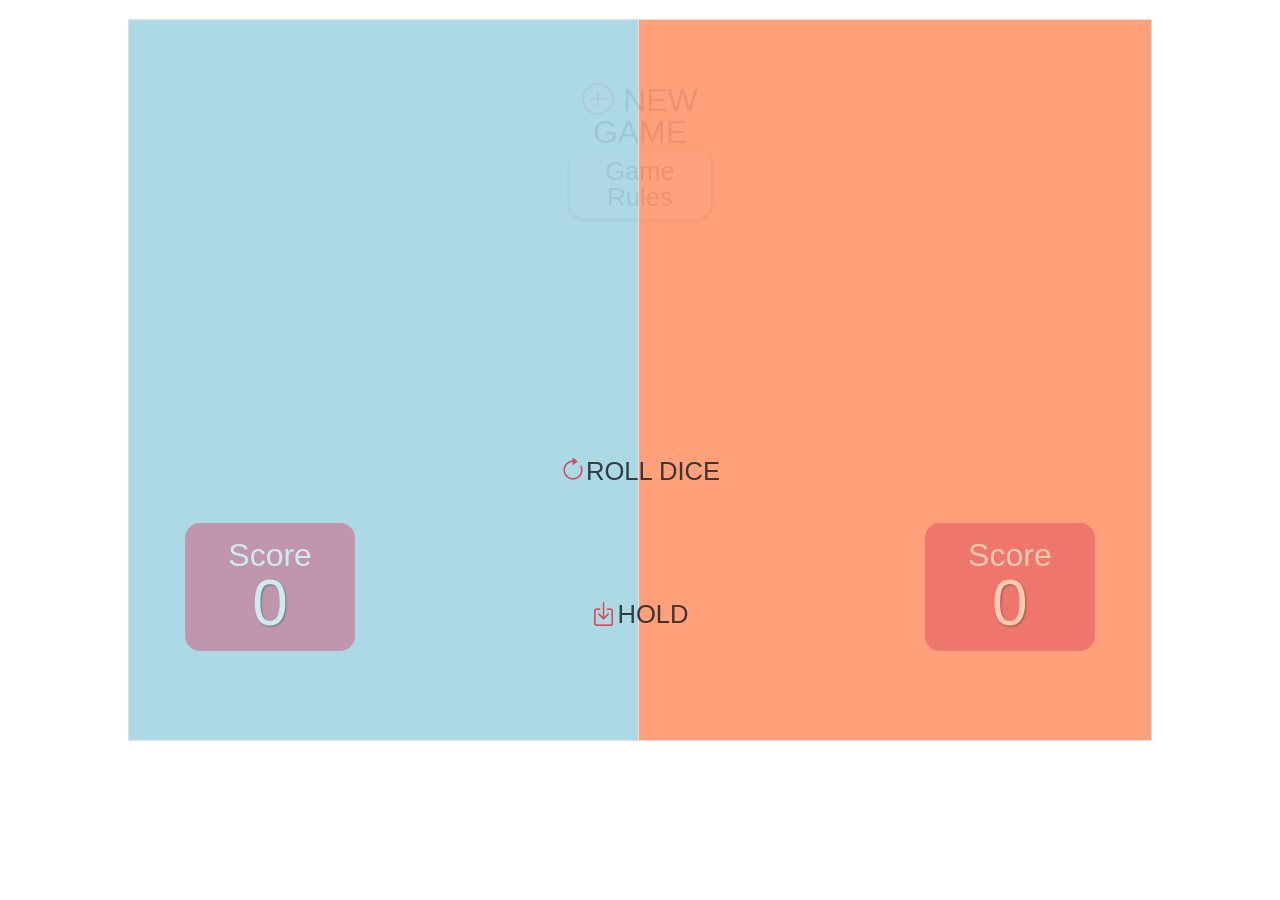
==== commit ab4dea63: "Final commit upgrade responsive and add game Rules" ====
--- a/index.html
+++ b/index.html
@@ -14,15 +14,15 @@
     <div class="containerInfos text-center d-flex flex-column align-items-center">
       <div class="rules">
         <p>Deux joueurs s'amusent aux lancers d'un dé à 6 faces.<br/>
-            Chaque joueur possède un score actuel (ROUND) et un score global (GLOBAL) débutant à 0.<br/>
-            À chaque tour, le joueur a son ROUND initialisé à 0 et peut lancer un dé autant de fois qu'il le souhaite.<br/>
-            Le résultat d’un lancer est ajouté au ROUND.<br/>
-            Lors de son tour, le joueur actif peut décider de :<br/>
-              - cliquer sur HOLD, ce qui permet d’envoyer les points du ROUND vers le GLOBAL.<br/> 
+          Chaque joueur possède un score actuel et un score global (Score) débutant à 0.<br/>
+          À chaque tour, le joueur a son ROUND initialisé à 0 et peut lancer un dé autant de fois qu'il le souhaite.<br/>
+          Le résultat d’un lancer est ajouté au ROUND.<br/>
+          Lors de son tour, le joueur actif peut décider de :<br/>
+          - cliquer sur HOLD, ce qui permet d’envoyer les points du ROUND vers le GLOBAL.<br/> 
           Ce sera alors le tour de l’autre joueur de jouer.<br/>
-              - lancer ou relancer le dé.<br/> 
+          - lancer ou relancer le dé.<br/> 
           S’il obtient un 1, son score ROUND est perdu et c’est la fin de son tour.<br/>          
-            Le premier joueur qui atteint ou dépasse les 100 points sur GLOBAL gagne la partie. 
+          Le premier joueur qui atteint ou dépasse les 100 points sur GLOBAL gagne la partie. 
         </p>
         <button class="close">Close</button>
       </div>
